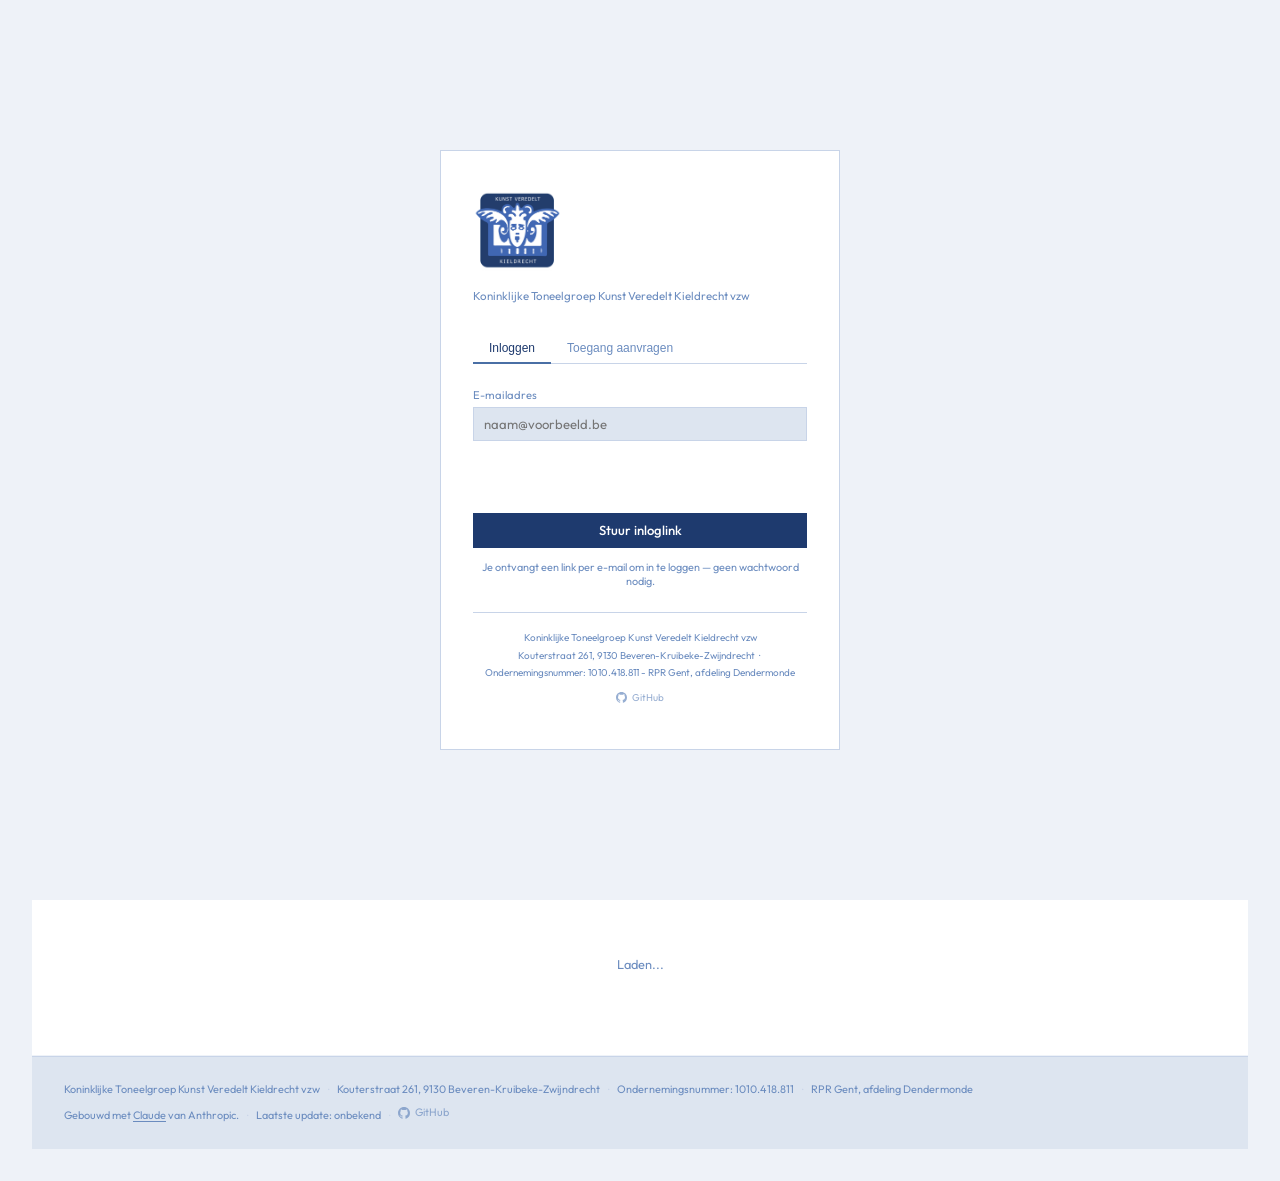
==== index.html @ b480d814 "Overgezet van dennisgeleyn/kvk-dashboard naar het KVK-account Voorheen koos een beheerder handmatig " ====
<!DOCTYPE html>
<html lang="nl">
<head>
<meta charset="UTF-8">
<meta name="viewport" content="width=device-width, initial-scale=1.0">
<title>KVK Dashboard</title>
  <link rel="icon" type="image/png" href="[data-uri]">
<link href="https://fonts.googleapis.com/css2?family=Outfit:wght@300;400;500;600&family=DM+Mono:wght@300;400&display=swap" rel="stylesheet">
<link rel="stylesheet" href="styles.css">
</head>
<body>

<!-- ADMIN LOGIN OVERLAY -->
<div id="adminOverlay" style="display:none;position:fixed;inset:0;background:rgba(245,243,238,0.97);z-index:1000;align-items:center;justify-content:center">
  <div style="background:var(--surface);border:1px solid var(--border);padding:2.5rem;width:100%;max-width:360px;box-shadow:0 8px 32px rgba(0,0,0,0.08)">
    <div style="font-size:1.4rem;font-weight:600;margin-bottom:0.25rem">KVK Dashboard</div>
    <div style="font-size:0.8rem;color:var(--muted);margin-bottom:1.5rem">Geef het admin wachtwoord in om de instellingen te wijzigen</div>
    <input type="password" id="adminPwInput" placeholder="Wachtwoord..." style="width:100%;background:var(--bg);border:1px solid var(--border);color:var(--text);font-family:Outfit,sans-serif;font-size:0.85rem;padding:0.6rem 0.75rem;outline:none;margin-bottom:0.75rem"
      onkeydown="if(event.key==='Enter')checkAdminPw()">
    <div id="adminPwError" style="color:var(--red);font-size:0.72rem;margin-bottom:0.75rem;display:none">Ongeldig wachtwoord</div>
    <div style="display:flex;gap:0.5rem">
      <button class="btn btn-primary" onclick="checkAdminPw()" style="flex:1;padding:0.6rem">Inloggen</button>
      <button class="btn" onclick="closeAdminOverlay()">Annuleren</button>
    </div>
  </div>
</div>

<header>
  <div class="logo"><img src="[data-uri]" alt="Kunst Veredelt Kieldrecht" class="logo-wide"><img src="[data-uri]" alt="KVK" class="logo-square"></div>
  <div class="header-right">
    <div class="live-badge"><span class="live-dot"></span> Live data</div>
    <div id="welcomeName" style="font-size:0.7rem;color:rgba(255,255,255,0.6);display:block"></div>
    <a href="https://status.stamhoofd.app/nl" target="_blank" id="stamhoofdStatus" title="Stamhoofd systeemstatus" style="display:inline-flex;align-items:center;gap:0.4rem;font-size:0.7rem;text-decoration:none;color:var(--muted);background:var(--surface2);border:1px solid var(--border);padding:0.25rem 0.6rem;cursor:pointer">
      <span id="statusDot" style="width:7px;height:7px;border-radius:50%;background:var(--muted);display:inline-block;flex-shrink:0"></span>
      <span id="statusLabel">Stamhoofd...</span>
    </a>
    <div class="header-date" id="liveDate"></div>
  </div>
</header>

<div class="status-bar loading" id="statusBar">⏳ Verbinding maken met Stamhoofd API...</div>

<!-- CONFIG (hidden by default, shown on settings click) -->
<div class="config-panel" id="configPanel">
  <div class="config-title">API-instellingen</div>
  <div class="config-grid">
    <div class="config-field">
      <label>Organisation ID</label>
      <input type="text" id="cfgOrgId" placeholder="uuid...">
    </div>
    <div class="config-field" style="grid-column:1/-1">
      <label>Webshops <span style="font-weight:400;opacity:0.6">(automatisch gevonden — vink uit om te verbergen)</span></label>
      <div id="cfgWebshops" style="display:flex;flex-direction:column;gap:0.5rem;margin-bottom:0.5rem"></div>
    </div>
    <div class="config-field">
      <label>Proxy URL (voor GitHub Pages)</label>
      <input type="text" id="cfgProxyUrl" placeholder="https://stamhoofd-proxy.yourname.workers.dev">
    </div>
  </div>
  <div class="config-actions">
    <button class="btn btn-primary" onclick="saveConfig()">Opslaan & Vernieuwen</button>
    <button class="btn" onclick="toggleConfig()">Annuleren</button>
  </div>

  <div class="user-mgmt">
    <div class="user-mgmt-title">Gebruikersbeheer</div>
    <div id="userList"><div class="empty-users">Laden...</div></div>
  </div>
</div>

<div id="debugPanel" style="display:none;background:var(--surface2);border:1px solid #c9a84c;padding:1rem;margin-bottom:1rem;font-size:0.65rem;color:var(--gold);font-family:DM Mono,monospace;white-space:pre-wrap;max-height:300px;overflow:auto"></div>

<div class="toolbar">
  <div class="section-label">Overzicht ticketverkoop</div>
  <div class="toolbar-actions">
    <button class="btn" onclick="loadData()">↻ Vernieuwen</button>
    <button class="btn admin-only" onclick="toggleDebug()" style="display:none">🔍 Debug</button>
    <button class="btn" onclick="openAdminOverlay()">⚙ Instellingen</button>
    <button class="btn" onclick="doLogout()">↩ Afmelden</button>
  </div>
</div>

<!-- Webshop tabs (hidden when only 1 webshop) -->
<div id="webshopTabs" class="webshop-tabs"></div>

<!-- KPIs -->
<div class="kpi-grid" id="kpiGrid">
  <div class="kpi"><div class="kpi-label">Totale omzet</div><div class="kpi-value"><span class="skeleton" style="width:100px">&nbsp;</span></div></div>
  <div class="kpi"><div class="kpi-label">Tickets verkocht</div><div class="kpi-value"><span class="skeleton" style="width:80px">&nbsp;</span></div></div>
  <div class="kpi"><div class="kpi-label">Betalingen</div><div class="kpi-value"><span class="skeleton" style="width:60px">&nbsp;</span></div></div>
  <div class="kpi"><div class="kpi-label">Gem. bestelwaarde</div><div class="kpi-value"><span class="skeleton" style="width:90px">&nbsp;</span></div></div>
</div>

<div class="main-grid">
  <!-- SHOWS -->
  <div class="card">
    <div class="card-header">
      <div class="card-title">Voorstellingen</div>
      <div class="card-meta" id="showCount">—</div>
    </div>
    <div class="show-list" id="showList">
      <div class="empty-state">Laden...</div>
    </div>
  </div>

  <!-- WEEK CHART -->
  <div class="card" style="position:relative">
    <div class="card-header">
      <div class="card-title">Tickets per week</div>
      <div class="card-meta" id="weekChartMeta">—</div>
    </div>
    <div style="position:relative">
      <svg id="weekChart" style="width:100%;height:220px;overflow:visible" viewBox="0 0 800 200"></svg>
      <div id="weekTooltip" style="display:none;position:absolute;background:var(--surface);border:1px solid var(--border);padding:0.4rem 0.7rem;font-size:0.72rem;pointer-events:none;box-shadow:0 2px 8px rgba(0,0,0,0.08);white-space:nowrap;z-index:10"></div>
    </div>
    <div style="margin-top:1.5rem">
      <div class="card-header" style="margin-bottom:1rem">
        <div class="card-title">Betaalstatus</div>
      </div>
      <div id="paymentBreakdown"></div>
    </div>
  </div>
</div>

<div class="table-wrap">
  <div class="card-header" style="margin-bottom:1rem">
    <div class="card-title">Recente bestellingen</div>
    <div class="card-meta" id="orderCount">—</div>
  </div>
  <table>
    <thead>
      <tr>
        <th>Bestelnr.</th>
        <th>Klant</th>
        <th>Voorstelling</th>
        <th>Tickets</th>
        <th>Bedrag</th>
        <th>Betaalmethode</th>
        <th>Status</th>
        <th>Datum</th>
      </tr>
    </thead>
    <tbody id="orderTable">
      <tr><td colspan="8"><div class="empty-state">Laden...</div></td></tr>
    </tbody>
  </table>
</div>

<script src="app.js"></script>

<!-- LOGIN OVERLAY -->
<div id="loginOverlay">
  <div class="login-box">
    <div class="login-logo">
      <img src="[data-uri]" alt="KVK" style="height:80px;width:auto;margin-bottom:0.5rem">
    </div>
    <div class="login-sub">Koninklijke Toneelgroep Kunst Veredelt Kieldrecht vzw</div>

    <div class="login-tab-row">
      <button class="login-tab active" id="tabLogin" onclick="switchLoginTab('login')">Inloggen</button>
      <button class="login-tab" id="tabRequest" onclick="switchLoginTab('request')">Toegang aanvragen</button>
    </div>

    <!-- Login form -->
    <div id="loginForm">
      <div class="login-field">
        <label>E-mailadres</label>
        <input type="email" id="loginEmail" placeholder="naam@voorbeeld.be" onkeydown="if(event.key==='Enter')doLogin()">
      </div>
      <div class="login-error" id="loginError"></div>
      <div class="login-success" id="loginSuccess"></div>
      <button class="login-btn" onclick="doLogin()">Stuur inloglink</button>
      <p style="font-size:0.68rem;color:var(--muted);margin-top:0.75rem;text-align:center">Je ontvangt een link per e-mail om in te loggen — geen wachtwoord nodig.</p>
    </div>

    <!-- Admin password form (shown when email is 'admin' or 'beheerder') -->
    <div id="adminLoginForm" style="display:none">
      <div class="login-field">
        <label>Beheerder wachtwoord</label>
        <input type="password" id="adminLoginPw" placeholder="••••••••" onkeydown="if(event.key==='Enter')doAdminLogin()">
      </div>
      <div class="login-error" id="adminLoginError"></div>
      <button class="login-btn" onclick="doAdminLogin()">Inloggen als beheerder</button>
      <p style="font-size:0.68rem;color:var(--muted);margin-top:0.75rem;text-align:center">
        <a href="#" onclick="showLoginForm()" style="color:var(--muted)">← Terug</a>
      </p>
    </div>

    <!-- Request access form -->
    <div id="requestForm" style="display:none">
      <div class="login-field">
        <label>Naam</label>
        <input type="text" id="reqName" placeholder="Voornaam Achternaam">
      </div>
      <div class="login-field">
        <label>E-mailadres</label>
        <input type="email" id="reqEmail" placeholder="naam@voorbeeld.be">
      </div>
      <div class="login-error" id="reqError"></div>
      <div class="login-success" id="reqSuccess"></div>
      <button class="login-btn" onclick="doRequestAccess()">Toegang aanvragen</button>
    </div>

    <div style="margin-top:1.5rem;padding-top:1rem;border-top:1px solid var(--border);text-align:center;font-size:0.62rem;color:var(--muted);line-height:1.8">
      <div>Koninklijke Toneelgroep Kunst Veredelt Kieldrecht vzw</div>
      <div>Kouterstraat 261, 9130 Beveren-Kruibeke-Zwijndrecht &nbsp;·&nbsp; Ondernemingsnummer: 1010.418.811 - RPR Gent, afdeling Dendermonde</div>
      <div style="margin-top:0.4rem">
        <a href="https://github.com/dennisgeleyn/kvk-dashboard" target="_blank" rel="noopener" style="color:inherit;display:inline-flex;align-items:center;gap:0.3rem;text-decoration:none;opacity:0.7">
          <svg height="11" width="11" viewBox="0 0 16 16" fill="currentColor"><path d="M8 0C3.58 0 0 3.58 0 8c0 3.54 2.29 6.53 5.47 7.59.4.07.55-.17.55-.38 0-.19-.01-.82-.01-1.49-2.01.37-2.53-.49-2.69-.94-.09-.23-.48-.94-.82-1.13-.28-.15-.68-.52-.01-.53.63-.01 1.08.58 1.23.82.72 1.21 1.87.87 2.33.66.07-.52.28-.87.51-1.07-1.78-.2-3.64-.89-3.64-3.95 0-.87.31-1.59.82-2.15-.08-.2-.36-1.02.08-2.12 0 0 .67-.21 2.2.82.64-.18 1.32-.27 2-.27.68 0 1.36.09 2 .27 1.53-1.04 2.2-.82 2.2-.82.44 1.1.16 1.92.08 2.12.51.56.82 1.27.82 2.15 0 3.07-1.87 3.75-3.65 3.95.29.25.54.73.54 1.48 0 1.07-.01 1.93-.01 2.2 0 .21.15.46.55.38A8.013 8.013 0 0016 8c0-4.42-3.58-8-8-8z"/></svg>
          GitHub
        </a>
      </div>
    </div>
  </div>
</div>


<footer>
  <div class="footer-row">
    <span>Koninklijke Toneelgroep Kunst Veredelt Kieldrecht vzw</span>
    <span class="footer-dot">·</span>
    <span>Kouterstraat 261, 9130 Beveren-Kruibeke-Zwijndrecht</span>
    <span class="footer-dot">·</span>
    <span>Ondernemingsnummer: 1010.418.811</span>
    <span class="footer-dot">·</span>
    <span>RPR Gent, afdeling Dendermonde</span>
  </div>
  <div class="footer-row">
    <span>Gebouwd met <a href="https://claude.ai" target="_blank">Claude</a> van Anthropic.</span>
    <span class="footer-dot">·</span>
    <span>Laatste update: <span id="lastCommitDate">laden...</span></span>
    <span class="footer-dot">·</span>
    <a href="https://github.com/dennisgeleyn/kvk-dashboard" target="_blank" rel="noopener" title="Bekijk broncode op GitHub" style="color:inherit;display:inline-flex;align-items:center;gap:0.3rem;text-decoration:none;opacity:0.7">
      <svg height="12" width="12" viewBox="0 0 16 16" fill="currentColor"><path d="M8 0C3.58 0 0 3.58 0 8c0 3.54 2.29 6.53 5.47 7.59.4.07.55-.17.55-.38 0-.19-.01-.82-.01-1.49-2.01.37-2.53-.49-2.69-.94-.09-.23-.48-.94-.82-1.13-.28-.15-.68-.52-.01-.53.63-.01 1.08.58 1.23.82.72 1.21 1.87.87 2.33.66.07-.52.28-.87.51-1.07-1.78-.2-3.64-.89-3.64-3.95 0-.87.31-1.59.82-2.15-.08-.2-.36-1.02.08-2.12 0 0 .67-.21 2.2.82.64-.18 1.32-.27 2-.27.68 0 1.36.09 2 .27 1.53-1.04 2.2-.82 2.2-.82.44 1.1.16 1.92.08 2.12.51.56.82 1.27.82 2.15 0 3.07-1.87 3.75-3.65 3.95.29.25.54.73.54 1.48 0 1.07-.01 1.93-.01 2.2 0 .21.15.46.55.38A8.013 8.013 0 0016 8c0-4.42-3.58-8-8-8z"/></svg>
      GitHub
    </a>
  </div>
</footer>
</body>
</html>
---- styles.css ----
*, *::before, *::after { box-sizing: border-box; margin: 0; padding: 0; }

  :root {
    --bg:       #eef2f8;
    --surface:  #ffffff;
    --surface2: #dde5f0;
    --border:   #c8d4e8;
    --text:     #1e3a6e;
    --muted:    #6b8cbf;
    --gold:     #4a6fa5;
    --gold-dim: #d0ddef;
    --red:      #b83232;
    --green:    #2e7d52;
    --navy:     #1e3a6e;
    --mid-blue: #4a6fa5;
    --sans: 'Outfit', sans-serif;
    --mono: 'DM Mono', monospace;
  }

  body {
    font-family: var(--sans);
    background: var(--bg);
    color: var(--text);
    min-height: 100vh;
    padding: 2rem;
    font-size: 13px;
  }

  /* HEADER */
  header {
    display: flex;
    align-items: flex-end;
    justify-content: space-between;
    margin-bottom: 2.5rem;
    padding-bottom: 1.5rem;
    border-bottom: 2px solid var(--border);
  }

  .logo { display: flex; align-items: center; }
  .logo-wide   { height: 52px; width: auto; display: block; }
  .logo-square { height: 52px; width: auto; display: none; }
  @media (max-width: 600px) {
    .logo-wide   { display: none; }
    .logo-square { display: block; }
  }

  .header-right { text-align: right; }

  .live-badge {
    display: inline-flex;
    align-items: center;
    gap: 0.4rem;
    font-size: 0.65rem;
    letter-spacing: 0.1em;
    text-transform: uppercase;
    color: var(--green);
    margin-bottom: 0.3rem;
  }

  .live-dot {
    width: 6px; height: 6px;
    border-radius: 50%;
    background: var(--green);
    animation: pulse 2s infinite;
  }

  @keyframes pulse {
    0%, 100% { opacity: 1; }
    50% { opacity: 0.3; }
  }

  .header-date { color: var(--muted); font-size: 0.7rem; }

  /* STATUS BAR */
  .status-bar {
    background: var(--surface);
    border: 1px solid var(--border);
    padding: 0.6rem 1rem;
    margin-bottom: 2rem;
    font-size: 0.7rem;
    color: var(--muted);
    display: flex;
    align-items: center;
    gap: 0.5rem;
  }

  .status-bar.loading { color: var(--gold); }
  .status-bar.error { color: var(--red); border-color: var(--red); }
  .status-bar.success { color: var(--green); border-color: #1e3d2a; }

  /* CONFIG */
  .config-panel {
    background: var(--surface);
    border: 1px solid var(--gold-dim);
    padding: 1.5rem;
    margin-bottom: 2rem;
    display: none;
  }

  .config-panel.visible { display: block; }

  .config-title {
    font-family: var(--sans);
    font-size: 0.9rem;
    color: var(--gold);
    margin-bottom: 1rem;
  }

  .config-grid {
    display: grid;
    grid-template-columns: 1fr 1fr 1fr;
    gap: 1rem;
    margin-bottom: 1rem;
  }

  .config-field label {
    display: block;
    font-size: 0.62rem;
    letter-spacing: 0.1em;
    text-transform: uppercase;
    color: var(--muted);
    margin-bottom: 0.4rem;
  }

  .config-field input {
    width: 100%;
    background: var(--bg);
    border: 1px solid var(--border);
    color: var(--text);
    font-family: var(--sans);
    font-size: 0.72rem;
    padding: 0.5rem 0.75rem;
    outline: none;
    transition: border-color 0.15s;
  }

  .config-field input:focus { border-color: var(--gold); }

  .config-actions { display: flex; gap: 0.5rem; }

  .btn {
    font-family: var(--sans);
    font-size: 0.65rem;
    letter-spacing: 0.08em;
    text-transform: uppercase;
    padding: 0.5rem 1.25rem;
    border: 1px solid var(--border);
    background: transparent;
    color: var(--muted);
    cursor: pointer;
    transition: all 0.15s;
  }

  .btn-primary {
    background: var(--gold);
    border-color: var(--gold);
    color: var(--bg);
  }

  .btn:hover { opacity: 0.8; }
  .github-btn { display:inline-flex;align-items:center;padding:0.4rem 0.6rem; }

  /* TOP TOOLBAR */
  .toolbar {
    display: flex;
    justify-content: space-between;
    align-items: center;
    margin-bottom: 2rem;
  }

  .section-label {
    font-size: 0.62rem;
    letter-spacing: 0.12em;
    text-transform: uppercase;
    color: var(--muted);
  }

  .toolbar-actions { display: flex; gap: 0.5rem; }

  /* KPI GRID */
  .kpi-grid {
    display: grid;
    grid-template-columns: repeat(4, 1fr);
    gap: 1px;
    background: var(--border);
    margin-bottom: 1px;
  }

  .kpi {
    background: var(--surface);
    padding: 1.5rem;
    position: relative;
    overflow: hidden;
    transition: background 0.2s;
  }

  .kpi:hover { background: var(--surface2); }

  .kpi::before {
    content: '';
    position: absolute;
    top: 0; left: 0; right: 0;
    height: 2px;
    background: var(--gold);
    transform: scaleX(0);
    transform-origin: left;
    transition: transform 0.6s cubic-bezier(0.4,0,0.2,1);
  }

  .kpi.loaded::before { transform: scaleX(1); }

  .kpi-label {
    font-size: 0.6rem;
    letter-spacing: 0.12em;
    text-transform: uppercase;
    color: var(--muted);
    margin-bottom: 1rem;
  }

  .kpi-value {
    font-family: var(--sans);
    font-size: 2.4rem;
    font-weight: 400;
    letter-spacing: -0.02em;
    color: var(--text);
    line-height: 1;
    margin-bottom: 0.5rem;
  }

  .kpi-sub {
    font-size: 0.65rem;
    color: var(--muted);
  }

  .kpi-sub .up { color: var(--green); }
  .kpi-sub .down { color: var(--red); }

  /* MAIN LAYOUT */
  .main-grid {
    display: grid;
    grid-template-columns: 1fr 1fr;
    gap: 1px;
    background: var(--border);
    margin-bottom: 1px;
  }

  .card {
    background: var(--surface);
    padding: 1.5rem;
  }

  .card-header {
    display: flex;
    justify-content: space-between;
    align-items: baseline;
    margin-bottom: 1.5rem;
  }

  .card-title {
    font-family: var(--sans);
    font-size: 1rem;
    font-weight: 400;
    color: var(--text);
  }

  .card-meta { font-size: 0.65rem; color: var(--muted); }

  /* SHOW CARDS */
  .show-list { display: flex; flex-direction: column; gap: 1rem; }

  .show-item {
    border: 1px solid var(--border);
    padding: 1rem;
    transition: border-color 0.2s;
    cursor: default;
  }

  .show-item:hover { border-color: var(--gold); }

  .show-top {
    display: flex;
    justify-content: space-between;
    align-items: flex-start;
    margin-bottom: 0.75rem;
  }

  .show-name {
    font-family: var(--sans);
    font-size: 0.95rem;
    font-style: italic;
    color: var(--text);
  }

  .show-date { font-size: 0.65rem; color: var(--muted); }

  .show-stats {
    display: flex;
    gap: 1.5rem;
    margin-bottom: 0.75rem;
  }

  .show-stat-label { font-size: 0.6rem; color: var(--muted); text-transform: uppercase; letter-spacing: 0.08em; }
  .show-stat-val { font-size: 1rem; font-family: var(--sans); color: var(--text); }

  .seat-track {
    height: 3px;
    background: var(--gold-dim);
    position: relative;
    overflow: hidden;
  }

  .seat-fill {
    height: 100%;
    background: var(--gold);
    transition: width 1.2s cubic-bezier(0.4,0,0.2,1);
  }

  .seat-fill.almost { background: var(--red); }
  .seat-fill.good { background: var(--green); }

  .seat-pct {
    font-size: 0.65rem;
    color: var(--muted);
    margin-top: 0.35rem;
    display: flex;
    justify-content: space-between;
  }

  /* REVENUE CHART */
  svg.rev-chart { width: 100%; height: 160px; }

  /* ORDERS TABLE */
  .table-wrap {
    background: var(--surface);
    padding: 1.5rem;
    border-top: 1px solid var(--border);
  }

  table { width: 100%; border-collapse: collapse; }

  thead th {
    font-size: 0.6rem;
    letter-spacing: 0.1em;
    text-transform: uppercase;
    color: var(--muted);
    text-align: left;
    padding-bottom: 0.75rem;
    border-bottom: 1px solid var(--border);
    font-weight: 400;
  }

  tbody tr {
    border-bottom: 1px solid var(--border);
    transition: background 0.15s;
  }

  tbody tr:last-child { border-bottom: none; }
  tbody tr:hover { background: var(--surface2); }

  tbody td {
    padding: 0.65rem 0;
    font-size: 0.75rem;
    vertical-align: middle;
  }

  .status-pill {
    font-size: 0.58rem;
    letter-spacing: 0.08em;
    text-transform: uppercase;
    padding: 0.2rem 0.5rem;
    border-radius: 1px;
  }

  .pill-succeeded { background: #d4edde; color: var(--green); }
  .pill-created { background: var(--gold-dim); color: var(--gold); }
  .pill-failed { background: #fad7d7; color: var(--red); }
  .pill-pending { background: var(--surface2); color: var(--muted); }

  .empty-state {
    text-align: center;
    padding: 3rem;
    color: var(--muted);
    font-size: 0.8rem;
  }

  .skeleton {
    background: linear-gradient(90deg, var(--surface) 25%, var(--surface2) 50%, var(--surface) 75%);
    background-size: 200% 100%;
    animation: shimmer 1.5s infinite;
    border-radius: 2px;
    height: 1em;
    display: inline-block;
  }

  @keyframes shimmer {
    0% { background-position: 200% 0; }
    100% { background-position: -200% 0; }
  }

  .divider {
    height: 1px;
    background: var(--border);
    margin: 0;
  }

  @media (max-width: 800px) {
    body { padding: 1rem; }

    header { flex-direction: column; align-items: flex-start; gap: 0.5rem; margin-bottom: 1.5rem; }
    .logo { font-size: 1.4rem; }

    .kpi-grid { grid-template-columns: 1fr 1fr; gap: 1px; }
    .kpi { padding: 1rem; }
    .kpi-value { font-size: 1.6rem; }

    .main-grid { grid-template-columns: 1fr; }
    .config-grid { grid-template-columns: 1fr; }

    .toolbar { flex-direction: column; align-items: flex-start; gap: 0.75rem; }
    .toolbar-actions { display: flex; flex-wrap: wrap; gap: 0.4rem; }

    .show-stats { flex-wrap: wrap; gap: 0.75rem; }

    table { font-size: 0.7rem; }
    thead th, tbody td { padding: 0.5rem 0.25rem; }
    /* Hide less important columns on mobile */
    th:nth-child(3), td:nth-child(3),
    th:nth-child(6), td:nth-child(6) { display: none; }

    .card { padding: 1rem; }
    .table-wrap { padding: 1rem; }

    #weekChart { height: 140px; }
  }

  @media (max-width: 480px) {
    .kpi-grid { grid-template-columns: 1fr 1fr; }
    .kpi-value { font-size: 1.3rem; }
    th:nth-child(4), td:nth-child(4),
    th:nth-child(5), td:nth-child(5) { display: none; }
  }


  /* ── LOGIN OVERLAY ─────────────────────────────────────── */
  #loginOverlay {
    position: fixed; inset: 0; z-index: 1000;
    background: var(--bg);
    display: flex; align-items: center; justify-content: center;
    padding: 1.5rem;
  }

  .login-box {
    background: var(--surface);
    border: 1px solid var(--border);
    padding: 2.5rem 2rem;
    width: 100%; max-width: 400px;
  }

  .login-logo {
    font-size: 1.1rem; font-weight: 600; color: var(--text);
    margin-bottom: 0.25rem;
  }

  .login-sub {
    font-size: 0.72rem; color: var(--muted);
    margin-bottom: 2rem;
  }

  .login-tab-row {
    display: flex; gap: 0; margin-bottom: 1.5rem;
    border-bottom: 1px solid var(--border);
  }

  .login-tab {
    padding: 0.4rem 1rem; font-size: 0.75rem; cursor: pointer;
    color: var(--muted); background: none; border: none;
    border-bottom: 2px solid transparent; margin-bottom: -1px;
  }

  .login-tab.active { color: var(--text); border-bottom-color: var(--gold); font-weight: 500; }

  .login-field { margin-bottom: 1rem; }
  .login-field label { display: block; font-size: 0.7rem; color: var(--muted); margin-bottom: 0.3rem; }
  .login-field input {
    width: 100%; padding: 0.5rem 0.6rem;
    border: 1px solid var(--border); background: var(--surface2);
    font-family: inherit; font-size: 0.82rem; color: var(--text);
  }
  .login-field input:focus { outline: none; border-color: var(--gold); }

  .login-error { color: var(--red); font-size: 0.7rem; margin-bottom: 0.75rem; min-height: 1rem; }
  .login-success { color: var(--green); font-size: 0.7rem; margin-bottom: 0.75rem; min-height: 1rem; }

  .login-btn {
    width: 100%; padding: 0.6rem; background: var(--navy); color: #fff;
    border: none; font-family: inherit; font-size: 0.82rem;
    font-weight: 500; cursor: pointer;
  }
  .login-btn:hover { opacity: 0.9; }

  /* ── USER MANAGEMENT (admin panel) ─────────────────────── */
  .user-mgmt { margin-top: 1.5rem; }
  .user-mgmt-title { font-size: 0.75rem; font-weight: 600; margin-bottom: 0.75rem; color: var(--text); }
  .user-row {
    display: flex; align-items: center; gap: 0.5rem;
    padding: 0.5rem 0; border-bottom: 1px solid var(--border);
    font-size: 0.72rem;
  }
  .user-row:last-child { border-bottom: none; }
  .user-info { flex: 1; }
  .user-name { font-weight: 500; color: var(--text); }
  .user-email { color: var(--muted); }
  .user-status-pill {
    font-size: 0.6rem; font-weight: 600; padding: 0.1rem 0.4rem;
    border-radius: 2px; white-space: nowrap;
  }
  .pill-pending { background: #f5e9c0; color: #8b6914; }
  .pill-active  { background: #d4edde; color: #2e7d52; }
  .user-actions { display: flex; gap: 0.3rem; }
  .user-btn {
    padding: 0.2rem 0.5rem; font-size: 0.65rem; cursor: pointer;
    border: 1px solid var(--border); background: var(--surface2);
    font-family: inherit; color: var(--text);
  }
  .user-btn:hover { background: var(--border); }
  .user-btn.danger { color: var(--red); border-color: var(--red); }
  .user-btn.danger:hover { background: #fad7d7; }
  .approve-pw { width: 100px; }

  .empty-users { font-size: 0.72rem; color: var(--muted); padding: 0.5rem 0; }

  footer {
    margin-top: 1px;
    padding: 1.5rem 2rem;
    background: var(--surface2);
    border-top: 1px solid var(--border);
    font-size: 0.68rem;
    color: var(--muted);
    display: flex;
    flex-direction: column;
    gap: 0.4rem;
    line-height: 1.6;
  }

  footer a { color: var(--muted); text-decoration: underline; text-underline-offset: 2px; }
  footer a:hover { color: var(--text); }

  .footer-row { display: flex; align-items: baseline; gap: 0.5rem; flex-wrap: wrap; }
  .footer-dot { color: var(--border); }

  @media (max-width: 800px) {
  
  /* ── LOGIN OVERLAY ─────────────────────────────────────── */
  #loginOverlay {
    position: fixed; inset: 0; z-index: 1000;
    background: var(--bg);
    display: flex; align-items: center; justify-content: center;
    padding: 1.5rem;
  }

  .login-box {
    background: var(--surface);
    border: 1px solid var(--border);
    padding: 2.5rem 2rem;
    width: 100%; max-width: 400px;
  }

  .login-logo {
    font-size: 1.1rem; font-weight: 600; color: var(--text);
    margin-bottom: 0.25rem;
  }

  .login-sub {
    font-size: 0.72rem; color: var(--muted);
    margin-bottom: 2rem;
  }

  .login-tab-row {
    display: flex; gap: 0; margin-bottom: 1.5rem;
    border-bottom: 1px solid var(--border);
  }

  .login-tab {
    padding: 0.4rem 1rem; font-size: 0.75rem; cursor: pointer;
    color: var(--muted); background: none; border: none;
    border-bottom: 2px solid transparent; margin-bottom: -1px;
  }

  .login-tab.active { color: var(--text); border-bottom-color: var(--gold); font-weight: 500; }

  .login-field { margin-bottom: 1rem; }
  .login-field label { display: block; font-size: 0.7rem; color: var(--muted); margin-bottom: 0.3rem; }
  .login-field input {
    width: 100%; padding: 0.5rem 0.6rem;
    border: 1px solid var(--border); background: var(--surface2);
    font-family: inherit; font-size: 0.82rem; color: var(--text);
  }
  .login-field input:focus { outline: none; border-color: var(--gold); }

  .login-error { color: var(--red); font-size: 0.7rem; margin-bottom: 0.75rem; min-height: 1rem; }
  .login-success { color: var(--green); font-size: 0.7rem; margin-bottom: 0.75rem; min-height: 1rem; }

  .login-btn {
    width: 100%; padding: 0.6rem; background: var(--navy); color: #fff;
    border: none; font-family: inherit; font-size: 0.82rem;
    font-weight: 500; cursor: pointer;
  }
  .login-btn:hover { opacity: 0.9; }

  /* ── USER MANAGEMENT (admin panel) ─────────────────────── */
  .user-mgmt { margin-top: 1.5rem; }
  .user-mgmt-title { font-size: 0.75rem; font-weight: 600; margin-bottom: 0.75rem; color: var(--text); }
  .user-row {
    display: flex; align-items: center; gap: 0.5rem;
    padding: 0.5rem 0; border-bottom: 1px solid var(--border);
    font-size: 0.72rem;
  }
  .user-row:last-child { border-bottom: none; }
  .user-info { flex: 1; }
  .user-name { font-weight: 500; color: var(--text); }
  .user-email { color: var(--muted); }
  .user-status-pill {
    font-size: 0.6rem; font-weight: 600; padding: 0.1rem 0.4rem;
    border-radius: 2px; white-space: nowrap;
  }
  .pill-pending { background: #f5e9c0; color: #8b6914; }
  .pill-active  { background: #d4edde; color: #2e7d52; }
  .user-actions { display: flex; gap: 0.3rem; }
  .user-btn {
    padding: 0.2rem 0.5rem; font-size: 0.65rem; cursor: pointer;
    border: 1px solid var(--border); background: var(--surface2);
    font-family: inherit; color: var(--text);
  }
  .user-btn:hover { background: var(--border); }
  .user-btn.danger { color: var(--red); border-color: var(--red); }
  .user-btn.danger:hover { background: #fad7d7; }
  .approve-pw { width: 100px; }

  .empty-users { font-size: 0.72rem; color: var(--muted); padding: 0.5rem 0; }

  footer { padding: 1.25rem 1rem; }
  }

/* ── Webshop tabs ─────────────────────────────────────── */
.webshop-tabs {
  display: flex;
  gap: 0;
  margin-bottom: 0;
  flex-wrap: wrap;
  border-bottom: 1px solid var(--border);
  margin-bottom: 1.5rem;
}

.ws-tab {
  padding: 0.6rem 1.2rem;
  border: none;
  border-bottom: 2px solid transparent;
  background: none;
  color: var(--muted);
  font-size: 0.82rem;
  font-weight: 500;
  cursor: pointer;
  transition: color 0.15s, border-color 0.15s;
  margin-bottom: -1px;
}

.ws-tab:hover {
  color: var(--navy);
}

.ws-tab.active {
  color: var(--navy);
  border-bottom: 2px solid var(--navy);
  background: none;
  border-top: none;
  border-left: none;
  border-right: none;
}

/* ── Webshop rows in config panel ─────────────────────── */
.webshop-row {
  display: flex;
  gap: 0.5rem;
  align-items: center;
}

.webshop-row input[type="text"] {
  flex: 1;
  padding: 0.35rem 0.6rem;
  border: 1px solid var(--border);
  background: var(--surface);
  color: var(--text);
  border-radius: 4px;
  font-size: 0.8rem;
}

.webshop-row input[type="checkbox"] {
  flex: 0 0 auto;
  width: 1rem;
  height: 1rem;
}

.btn-small {
  padding: 0.25rem 0.6rem;
  font-size: 0.78rem;
}
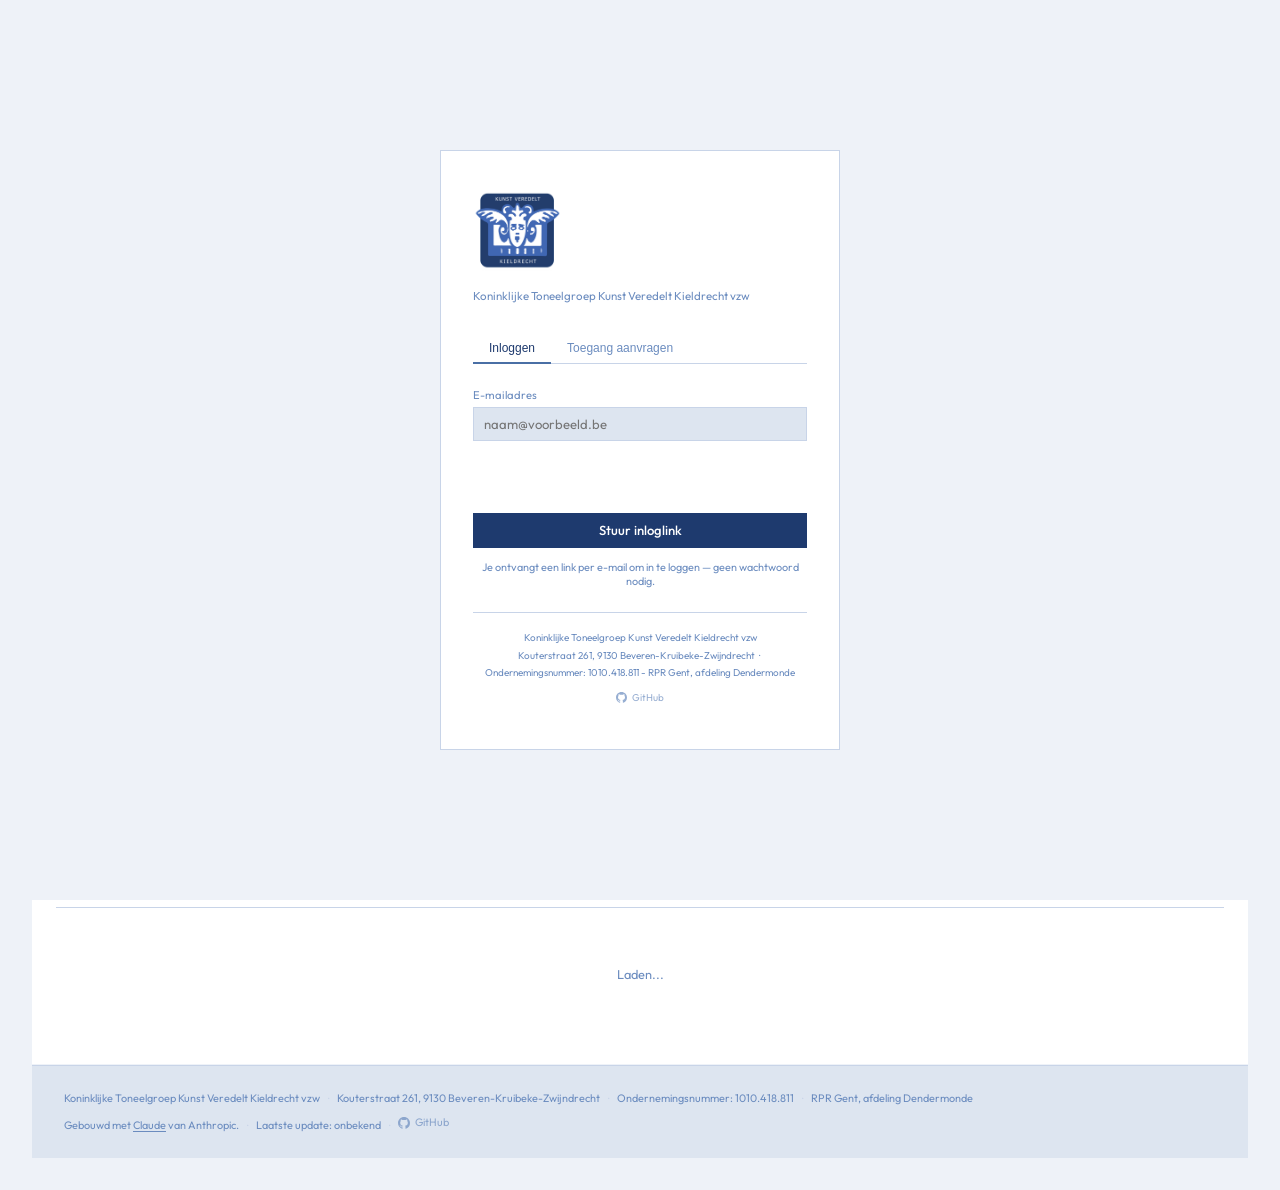
==== commit b657e7a3: "Nieuwe statistiekenpagina: alle producties, over de tijd heen Nieuwe pagina statistieken.html toont," ====
--- a/index.html
+++ b/index.html
@@ -74,6 +74,8 @@
   <div class="section-label">Overzicht ticketverkoop</div>
   <div class="toolbar-actions">
     <button class="btn" onclick="loadData()">↻ Vernieuwen</button>
+    <button class="btn" id="archiveToggle" onclick="toggleArchive()">📁 Archief</button>
+    <a class="btn" href="statistieken.html">📊 Statistieken</a>
     <button class="btn admin-only" onclick="toggleDebug()" style="display:none">🔍 Debug</button>
     <button class="btn" onclick="openAdminOverlay()">⚙ Instellingen</button>
     <button class="btn" onclick="doLogout()">↩ Afmelden</button>
@@ -125,6 +127,7 @@
 <div class="table-wrap">
   <div class="card-header" style="margin-bottom:1rem">
     <div class="card-title">Recente bestellingen</div>
+    <input type="search" id="orderSearch" class="list-search" placeholder="Zoek op naam, bestelnr. of voorstelling..." style="max-width:16rem" oninput="filterOrders(this.value)">
     <div class="card-meta" id="orderCount">—</div>
   </div>
   <table>
@@ -205,7 +208,7 @@
       <div>Koninklijke Toneelgroep Kunst Veredelt Kieldrecht vzw</div>
       <div>Kouterstraat 261, 9130 Beveren-Kruibeke-Zwijndrecht &nbsp;·&nbsp; Ondernemingsnummer: 1010.418.811 - RPR Gent, afdeling Dendermonde</div>
       <div style="margin-top:0.4rem">
-        <a href="https://github.com/dennisgeleyn/kvk-dashboard" target="_blank" rel="noopener" style="color:inherit;display:inline-flex;align-items:center;gap:0.3rem;text-decoration:none;opacity:0.7">
+        <a href="https://github.com/webmaster-KVK/kvk-dashboard" target="_blank" rel="noopener" style="color:inherit;display:inline-flex;align-items:center;gap:0.3rem;text-decoration:none;opacity:0.7">
           <svg height="11" width="11" viewBox="0 0 16 16" fill="currentColor"><path d="M8 0C3.58 0 0 3.58 0 8c0 3.54 2.29 6.53 5.47 7.59.4.07.55-.17.55-.38 0-.19-.01-.82-.01-1.49-2.01.37-2.53-.49-2.69-.94-.09-.23-.48-.94-.82-1.13-.28-.15-.68-.52-.01-.53.63-.01 1.08.58 1.23.82.72 1.21 1.87.87 2.33.66.07-.52.28-.87.51-1.07-1.78-.2-3.64-.89-3.64-3.95 0-.87.31-1.59.82-2.15-.08-.2-.36-1.02.08-2.12 0 0 .67-.21 2.2.82.64-.18 1.32-.27 2-.27.68 0 1.36.09 2 .27 1.53-1.04 2.2-.82 2.2-.82.44 1.1.16 1.92.08 2.12.51.56.82 1.27.82 2.15 0 3.07-1.87 3.75-3.65 3.95.29.25.54.73.54 1.48 0 1.07-.01 1.93-.01 2.2 0 .21.15.46.55.38A8.013 8.013 0 0016 8c0-4.42-3.58-8-8-8z"/></svg>
           GitHub
         </a>
@@ -230,7 +233,7 @@
     <span class="footer-dot">·</span>
     <span>Laatste update: <span id="lastCommitDate">laden...</span></span>
     <span class="footer-dot">·</span>
-    <a href="https://github.com/dennisgeleyn/kvk-dashboard" target="_blank" rel="noopener" title="Bekijk broncode op GitHub" style="color:inherit;display:inline-flex;align-items:center;gap:0.3rem;text-decoration:none;opacity:0.7">
+    <a href="https://github.com/webmaster-KVK/kvk-dashboard" target="_blank" rel="noopener" title="Bekijk broncode op GitHub" style="color:inherit;display:inline-flex;align-items:center;gap:0.3rem;text-decoration:none;opacity:0.7">
       <svg height="12" width="12" viewBox="0 0 16 16" fill="currentColor"><path d="M8 0C3.58 0 0 3.58 0 8c0 3.54 2.29 6.53 5.47 7.59.4.07.55-.17.55-.38 0-.19-.01-.82-.01-1.49-2.01.37-2.53-.49-2.69-.94-.09-.23-.48-.94-.82-1.13-.28-.15-.68-.52-.01-.53.63-.01 1.08.58 1.23.82.72 1.21 1.87.87 2.33.66.07-.52.28-.87.51-1.07-1.78-.2-3.64-.89-3.64-3.95 0-.87.31-1.59.82-2.15-.08-.2-.36-1.02.08-2.12 0 0 .67-.21 2.2.82.64-.18 1.32-.27 2-.27.68 0 1.36.09 2 .27 1.53-1.04 2.2-.82 2.2-.82.44 1.1.16 1.92.08 2.12.51.56.82 1.27.82 2.15 0 3.07-1.87 3.75-3.65 3.95.29.25.54.73.54 1.48 0 1.07-.01 1.93-.01 2.2 0 .21.15.46.55.38A8.013 8.013 0 0016 8c0-4.42-3.58-8-8-8z"/></svg>
       GitHub
     </a>
--- a/styles.css
+++ b/styles.css
@@ -149,6 +149,9 @@
     color: var(--muted);
     cursor: pointer;
     transition: all 0.15s;
+    text-decoration: none;
+    display: inline-flex;
+    align-items: center;
   }
 
   .btn-primary {
@@ -264,6 +267,17 @@
   }
 
   .card-meta { font-size: 0.65rem; color: var(--muted); }
+
+  .list-search {
+    padding: 0.4rem 0.7rem;
+    border: 1px solid var(--border);
+    background: var(--surface2, var(--surface));
+    color: var(--text);
+    border-radius: 4px;
+    font-size: 0.78rem;
+    font-family: inherit;
+  }
+  .list-search::placeholder { color: var(--muted); }
 
   /* SHOW CARDS */
   .show-list { display: flex; flex-direction: column; gap: 1rem; }
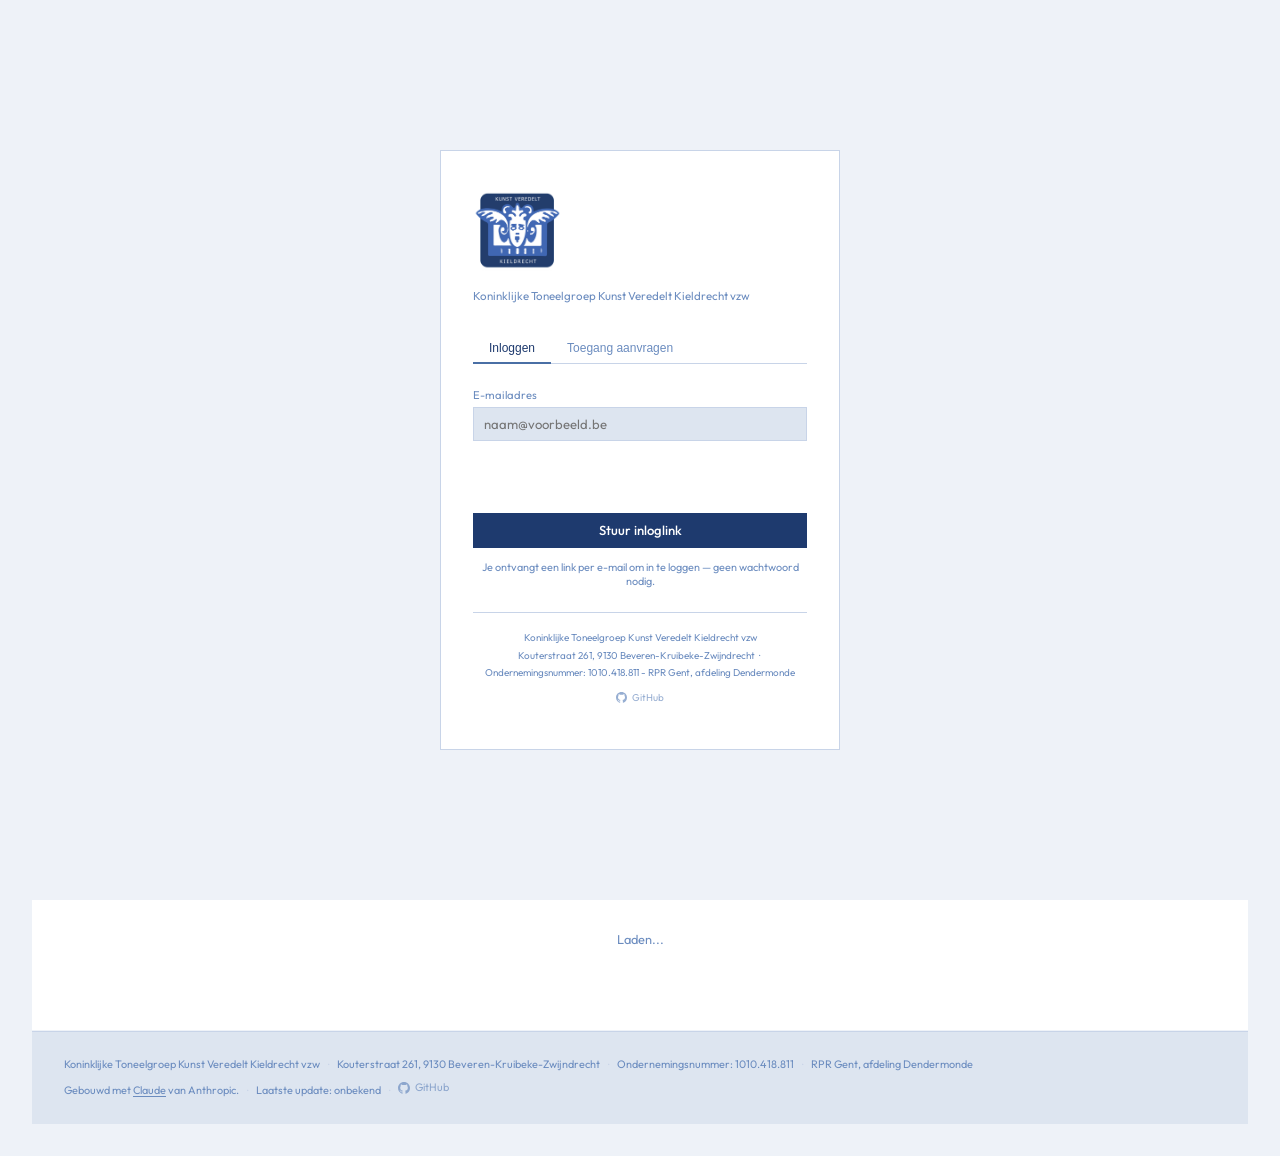
==== commit f1c12cd1: "Sorteerbare en per-kolom filterbare tabellen Vervangt het ene zoekvak boven elke tabel door klikbare" ====
--- a/index.html
+++ b/index.html
@@ -127,22 +127,10 @@
 <div class="table-wrap">
   <div class="card-header" style="margin-bottom:1rem">
     <div class="card-title">Recente bestellingen</div>
-    <input type="search" id="orderSearch" class="list-search" placeholder="Zoek op naam, bestelnr. of voorstelling..." style="max-width:16rem" oninput="filterOrders(this.value)">
     <div class="card-meta" id="orderCount">—</div>
   </div>
   <table>
-    <thead>
-      <tr>
-        <th>Bestelnr.</th>
-        <th>Klant</th>
-        <th>Voorstelling</th>
-        <th>Tickets</th>
-        <th>Bedrag</th>
-        <th>Betaalmethode</th>
-        <th>Status</th>
-        <th>Datum</th>
-      </tr>
-    </thead>
+    <thead id="orderTableHead"></thead>
     <tbody id="orderTable">
       <tr><td colspan="8"><div class="empty-state">Laden...</div></td></tr>
     </tbody>
--- a/styles.css
+++ b/styles.css
@@ -363,6 +363,32 @@
     font-weight: 400;
   }
 
+  /* Sortable / filterable table headers — see makeTableController() */
+  thead th.sortable-th {
+    border-bottom: none;
+    padding-bottom: 0.4rem;
+    cursor: pointer;
+    user-select: none;
+    white-space: nowrap;
+  }
+  thead th.sortable-th:hover { color: var(--text); }
+  thead th.sortable-th .sort-arrow { color: var(--gold); margin-left: 0.2em; }
+  thead th.filter-th { border-bottom: 1px solid var(--border); padding: 0 0.3rem 0.6rem 0; }
+  thead th.filter-th input {
+    width: 100%;
+    box-sizing: border-box;
+    padding: 0.3rem 0.5rem;
+    border: 1px solid var(--border);
+    background: var(--surface2, var(--surface));
+    color: var(--text);
+    border-radius: 3px;
+    font-size: 0.68rem;
+    font-family: inherit;
+    text-transform: none;
+    letter-spacing: normal;
+  }
+  thead th.filter-th input::placeholder { color: var(--muted); }
+
   tbody tr {
     border-bottom: 1px solid var(--border);
     transition: background 0.15s;
